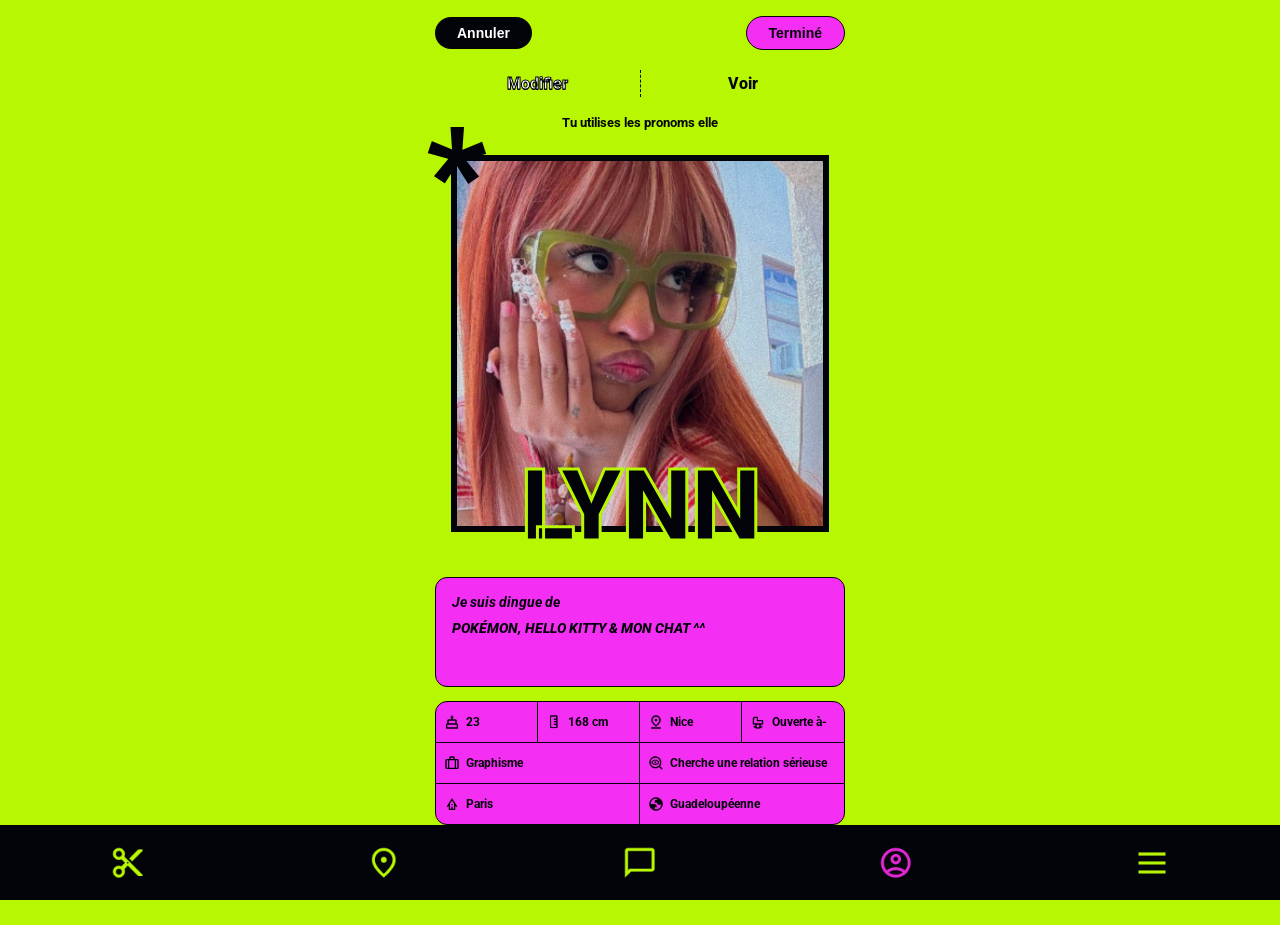
==== index.html @ a9d24683 "upload des fichiers fichiers html et dossiers d'images" ====
<!DOCTYPE html>
<html lang="fr">
<head>
    <meta charset="UTF-8">
    <meta name="viewport" content="width=device-width, initial-scale=1.0">
    <title>Modifier le profil - Lynn</title>
    <link rel="stylesheet" href="style.css">
</head>
<body>

    <!-- ÉTAPE 1 : Boutons du haut -->
    <header class="top-bar">
        <button class="btn btn-cancel">Annuler</button>
        <button class="btn btn-done">Terminé</button>
    </header>

    <!-- Onglets Modifier / Voir -->
    <nav class="tabs">
        <div class="tab active">Modifier</div>
        <div class="tab">Voir</div>
    </nav>

    <p class="pronouns">Tu utilises les pronoms elle</p>

    <!-- ÉTAPE 2 : Photo de profil + éléments superposés -->
    <section class="profile-photo-container">
        <span class="asterisk">*</span>
        
        <!-- MODIFIE LE CHEMIN DE TA PHOTO CI-DESSOUS -->
        <img src="IMAGES/Profile pic_lynn.png" alt="Photo de profil de Lynn" class="profile-pic">
        
        <h1 class="profile-name">LYNN</h1>
    </section>

    <!-- ÉTAPE 3 : Carte Bio -->
    <section class="bio-card">
        <p class="bio-intro">Je suis dingue de</p>
        <p class="bio-text">POKÉMON, HELLO KITTY &amp; MON CHAT ^^</p>
    </section>

    <!-- ÉTAPE 4 : Grille d'informations -->
    <section class="info-grid">
        <!-- Ligne 1 (4 colonnes) -->
        <div class="info-row-4">
            <div class="info-cell">
                <!-- MODIFIE L'ICÔNE CI-DESSOUS -->
                <img src="IMAGES/Group 7.png" alt=""> <span>23</span>
            </div>
            <div class="info-cell">
                <!-- MODIFIE L'ICÔNE CI-DESSOUS -->
                <img src="IMAGES/Group 10.png" alt=""> <span>168 cm</span>
            </div>
            <div class="info-cell">
                <!-- MODIFIE L'ICÔNE CI-DESSOUS -->
                <img src="IMAGES/Group 5.png" alt=""> <span>Nice</span>
            </div>
            <div class="info-cell">
                <!-- MODIFIE L'ICÔNE CI-DESSOUS -->
                <img src="IMAGES/Group 8.png" alt=""> <span>Ouverte à-</span>
            </div>
        </div>

        <!-- Ligne 2 (2 colonnes) -->
        <div class="info-row-2">
            <div class="info-cell">
                <!-- MODIFIE L'ICÔNE CI-DESSOUS -->
                <img src="IMAGES/trip.png" alt=""> <span>Graphisme</span>
            </div>
            <div class="info-cell">
                <!-- MODIFIE L'ICÔNE CI-DESSOUS -->
                <img src="IMAGES/mystery.png" alt=""> <span>Cherche une relation sérieuse</span>
            </div>
        </div>

        <!-- Ligne 3 (2 colonnes) -->
        <div class="info-row-2">
            <div class="info-cell">
                <!-- MODIFIE L'ICÔNE CI-DESSOUS -->
                <img src="IMAGES/bungalow.png" alt=""> <span>Paris</span>
            </div>
            <div class="info-cell">
                <!-- MODIFIE L'ICÔNE CI-DESSOUS -->
                <img src="IMAGES/globe.png" alt=""> <span>Guadeloupéenne</span>
            </div>
        </div>
    </section>

    <!-- BARRE DE NAVIGATION DU BAS (Tes icônes sont déjà placées) -->
    <div class="tabbar">
        <img src="IMAGES/content_cut.png" alt="ciseaux">
        <img src="IMAGES/location_on.png" alt="localisation">
        <img src="IMAGES/chat_bubble.png" alt="message">
        <img src="IMAGES/account_circle.png" alt="compte">
        <img src="IMAGES/dehaze.png" alt="menu">
    </div>

</body>
</html>
---- style.css ----
@import url('https://fonts.googleapis.com/css2?family=Inter:wght@600;700;800;900&family=Roboto:ital,wght@0,500;0,700;1,700&display=swap');

/* Reset de base pour éviter les marges surprises */
* {
    box-sizing: border-box;
    margin: 0;
    padding: 0;
}

body {
    background-color: #B7F701;
    font-family: 'Roboto', sans-serif;
    color: #030409;
    padding: 16px 20px 100px 20px; /* 100px en bas pour ne pas être caché par la tabbar */
    max-width: 450px; /* Simule un écran mobile sur ordinateur */
    margin: 0 auto;
}

/* --- ÉTAPE 1 : Header & Onglets --- */
.top-bar {
    display: flex;
    justify-content: space-between;
    align-items: center;
    margin-bottom: 20px;
}

.btn {
    padding: 8px 22px;
    border-radius: 20px;
    font-weight: 700;
    font-size: 14px;
    cursor: pointer;
}

.btn-cancel {
    background-color: #030409;
    color: #FFFFFF;
    border: none;
}

.btn-done {
    background-color: #F42EF3;
    color: #030409;
    border: 1.5px solid #030409;
}

.tabs {
    display: flex;
    margin-bottom: 18px;
}

.tab {
    flex: 1;
    text-align: center;
    font-weight: 800;
    font-size: 16px;
    padding: 4px 0;
}

.tab:first-child {
    border-right: 1px dashed #030409;
}

/* Effet texte blanc avec contour noir sur "Modifier" */
.tab.active {
    color: #FFFFFF;
    -webkit-text-stroke: 1px #030409;
    text-shadow: 0px 1px 0px #030409;
}

.pronouns {
    text-align: center;
    font-weight: 700;
    font-size: 13px;
    margin-bottom: 25px;
}

/* --- ÉTAPE 2 : Photo & Prénom --- */
.profile-photo-container {
    position: relative;
    width: 92%;
    margin: 0 auto 45px auto;
}

.asterisk {
    position: absolute;
    top: -45px;
    left: -25px;
    font-size: 130px;
    font-weight: 900;
    line-height: 1;
    color: #030409;
    z-index: 2;
    pointer-events: none;
}

.profile-pic {
    width: 100%;
    aspect-ratio: 1 / 1; /* Garde la photo parfaitement carrée */
    object-fit: cover;   
    border: 6px solid #030409;
    display: block;
}

.profile-name {
    position: absolute;
    bottom: -24px;
    left: 50%;
    transform: translateX(-50%);
    padding: 0 12px;
    font-family: 'Roboto', black;
    font-size: 100px;
    font-weight: 900;
    letter-spacing: -1px;
    line-height: 1;
    color: #030409;
    -webkit-text-stroke:3px #B7F701;
}

/* --- ÉTAPE 3 : Carte Bio --- */
.bio-card {
    background-color: #F42EF3;
    border: 1.5px solid #030409;
    border-radius: 12px;
    padding: 16px;
    min-height: 110px;
    margin-bottom: 14px;
}

.bio-intro {
    font-style: italic;
    font-weight: 700;
    font-size: 14px;
    margin-bottom: 10px;
}

.bio-text {
    font-style: italic;
    font-weight: 800;
    font-size: 14px;
    text-transform: uppercase;
}

/* --- ÉTAPE 4 : Grille d'infos --- */
.info-grid {
    background-color: #F42EF3;
    border: 1.5px solid #030409;
    border-radius: 12px;
    overflow: hidden; /* Permet aux bordures internes de respecter les coins arrondis */
}

.info-row-4 {
    display: grid;
    grid-template-columns: repeat(4, 1fr);
    border-bottom: 1px solid #030409;
}

.info-row-2 {
    display: grid;
    grid-template-columns: 1fr 1fr;
    border-bottom: 1px solid #030409;
}

.info-row-2:last-child {
    border-bottom: none;
}

.info-cell {
    display: flex;
    align-items: center;
    gap: 6px;
    padding: 12px 8px;
    font-weight: 700;
    font-size: 12px;
    border-right: 1px solid #030409;
}

.info-cell:last-child {
    border-right: none;
}

.info-cell img {
    width: 16px;
    height: 16px;
    object-fit: contain;
}

/* --- BARRE DE NAVIGATION (Ton code corrigé) --- */
.tabbar {
    background-color: #030409;
    height: 75px;
    position: fixed;
    bottom: 0;
    right: 0;
    left: 0;
    display: flex;
    justify-content: space-around;
    align-items: center;
    z-index: 10;
}

.tabbar img {
    height: 36px; /* Légèrement réduit pour correspondre aux proportions du modèle */
}
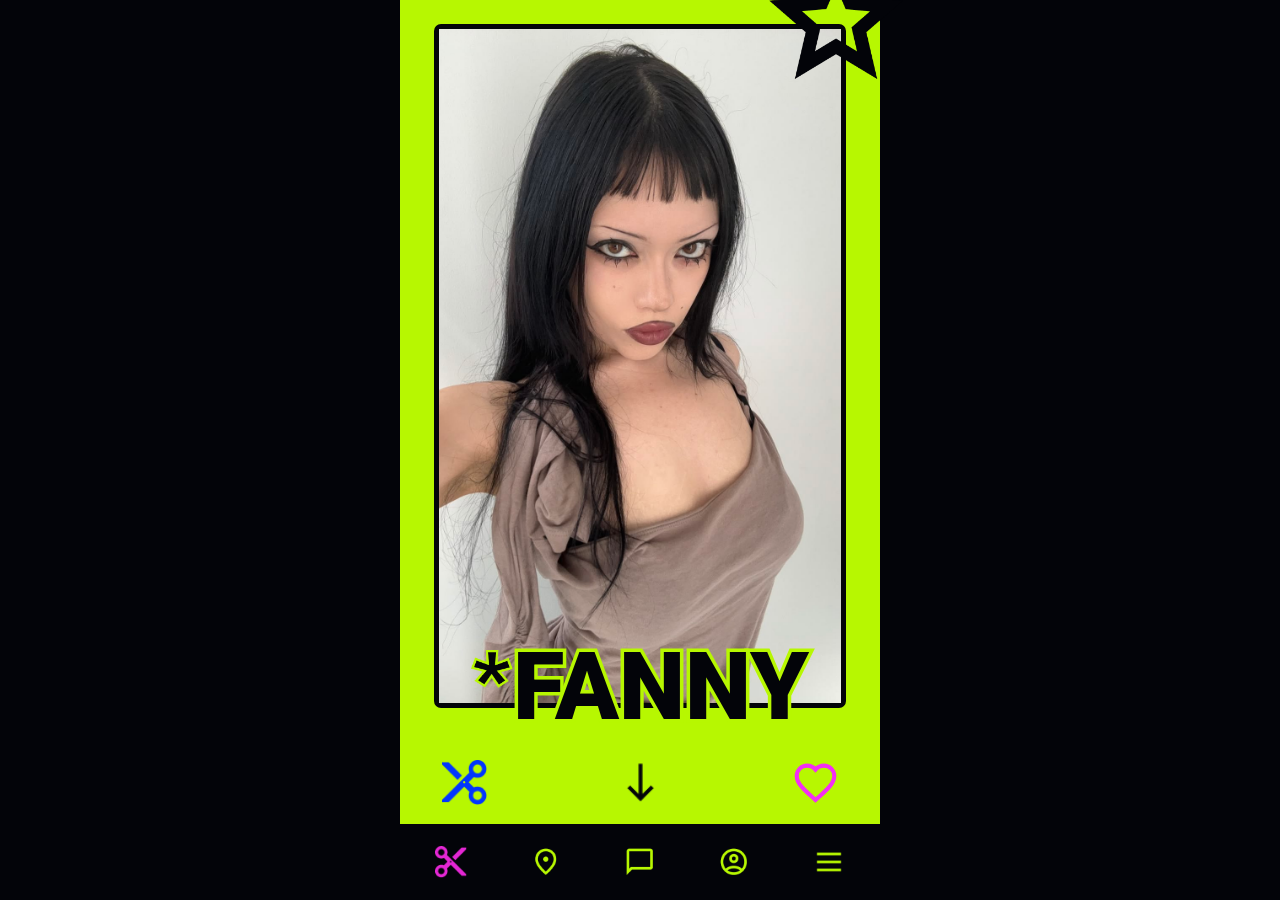
==== commit 67e99a9a: "Correction des fichiers" ====
--- a/index.html
+++ b/index.html
@@ -3,96 +3,85 @@
 <head>
     <meta charset="UTF-8">
     <meta name="viewport" content="width=device-width, initial-scale=1.0">
-    <title>Modifier le profil - Lynn</title>
-    <link rel="stylesheet" href="style.css">
+    <meta name="theme-color" content="#b7f701">
+    <title>Accueil — Swipe</title>
+    <link rel="stylesheet" href="styles.css">
 </head>
-<body>
+<body class="page-swipe">
 
-    <!-- ÉTAPE 1 : Boutons du haut -->
-    <header class="top-bar">
-        <button class="btn btn-cancel">Annuler</button>
-        <button class="btn btn-done">Terminé</button>
-    </header>
+    <div class="carte">
+        <div class="photo-box" id="carte-photo">
+            <img src="Pages%20Accueil-Swipe/photos/celeste.jpg" alt="" class="photo-suivante">
+            <h1 class="nom nom-suivant">
+                <img src="Pages%20Accueil-Swipe/photos/Vector.png" alt="" class="ast">
+                CÉLESTE
+            </h1>
 
-    <!-- Onglets Modifier / Voir -->
-    <nav class="tabs">
-        <div class="tab active">Modifier</div>
-        <div class="tab">Voir</div>
-    </nav>
+            <img src="Pages%20Accueil-Swipe/photos/c232435498f0183243df01b113a11bbe.jpg" alt="" class="photo moitie-haut">
+            <img src="Pages%20Accueil-Swipe/photos/c232435498f0183243df01b113a11bbe.jpg" alt="" class="photo moitie-bas">
+            <h1 class="nom nom-fanny">
+                <img src="Pages%20Accueil-Swipe/photos/Vector.png" alt="" class="ast">
+                FANNY
+            </h1>
 
-    <p class="pronouns">Tu utilises les pronoms elle</p>
+            <div class="match-message" id="texte-match">
+                BRAVO LES<br>LESBIENNES !!!
+            </div>
 
-    <!-- ÉTAPE 2 : Photo de profil + éléments superposés -->
-    <section class="profile-photo-container">
-        <span class="asterisk">*</span>
-        
-        <!-- MODIFIE LE CHEMIN DE TA PHOTO CI-DESSOUS -->
-        <img src="IMAGES/Profile pic_lynn.png" alt="Photo de profil de Lynn" class="profile-pic">
-        
-        <h1 class="profile-name">LYNN</h1>
-    </section>
+            <img src="Pages%20Accueil-Swipe/photos/star.png" alt="" class="etoile">
+        </div>
 
-    <!-- ÉTAPE 3 : Carte Bio -->
-    <section class="bio-card">
-        <p class="bio-intro">Je suis dingue de</p>
-        <p class="bio-text">POKÉMON, HELLO KITTY &amp; MON CHAT ^^</p>
-    </section>
-
-    <!-- ÉTAPE 4 : Grille d'informations -->
-    <section class="info-grid">
-        <!-- Ligne 1 (4 colonnes) -->
-        <div class="info-row-4">
-            <div class="info-cell">
-                <!-- MODIFIE L'ICÔNE CI-DESSOUS -->
-                <img src="IMAGES/Group 7.png" alt=""> <span>23</span>
-            </div>
-            <div class="info-cell">
-                <!-- MODIFIE L'ICÔNE CI-DESSOUS -->
-                <img src="IMAGES/Group 10.png" alt=""> <span>168 cm</span>
-            </div>
-            <div class="info-cell">
-                <!-- MODIFIE L'ICÔNE CI-DESSOUS -->
-                <img src="IMAGES/Group 5.png" alt=""> <span>Nice</span>
-            </div>
-            <div class="info-cell">
-                <!-- MODIFIE L'ICÔNE CI-DESSOUS -->
-                <img src="IMAGES/Group 8.png" alt=""> <span>Ouverte à-</span>
+        <div class="actions">
+            <div id="btn-gauche"><img src="Pages%20Accueil-Swipe/photos/content_cutBLUE.png" alt=""></div>
+            <div id="btn-reset"><img src="Pages%20Accueil-Swipe/photos/east.png" alt=""></div>
+            <div id="btn-droite">
+                <svg class="coeur-svg" viewBox="0 0 24 24">
+                    <path d="M12 21.35l-1.45-1.32C5.4 15.36 2 12.28 2 8.5 2 5.42 4.42 3 7.5 3c1.74 0 3.41.81 4.5 2.09C13.09 3.81 14.76 3 16.5 3 19.58 3 22 5.42 22 8.5c0 3.78-3.4 6.86-8.55 11.54L12 21.35z"/>
+                </svg>
             </div>
         </div>
-
-        <!-- Ligne 2 (2 colonnes) -->
-        <div class="info-row-2">
-            <div class="info-cell">
-                <!-- MODIFIE L'ICÔNE CI-DESSOUS -->
-                <img src="IMAGES/trip.png" alt=""> <span>Graphisme</span>
-            </div>
-            <div class="info-cell">
-                <!-- MODIFIE L'ICÔNE CI-DESSOUS -->
-                <img src="IMAGES/mystery.png" alt=""> <span>Cherche une relation sérieuse</span>
-            </div>
-        </div>
-
-        <!-- Ligne 3 (2 colonnes) -->
-        <div class="info-row-2">
-            <div class="info-cell">
-                <!-- MODIFIE L'ICÔNE CI-DESSOUS -->
-                <img src="IMAGES/bungalow.png" alt=""> <span>Paris</span>
-            </div>
-            <div class="info-cell">
-                <!-- MODIFIE L'ICÔNE CI-DESSOUS -->
-                <img src="IMAGES/globe.png" alt=""> <span>Guadeloupéenne</span>
-            </div>
-        </div>
-    </section>
-
-    <!-- BARRE DE NAVIGATION DU BAS (Tes icônes sont déjà placées) -->
-    <div class="tabbar">
-        <img src="IMAGES/content_cut.png" alt="ciseaux">
-        <img src="IMAGES/location_on.png" alt="localisation">
-        <img src="IMAGES/chat_bubble.png" alt="message">
-        <img src="IMAGES/account_circle.png" alt="compte">
-        <img src="IMAGES/dehaze.png" alt="menu">
     </div>
 
+    <div class="tabbar">
+        <div id="ciseaux-tab"><img src="Pages%20Accueil-Swipe/photos/content_cut.png" alt=""></div>
+        <div><img src="Pages%20Accueil-Swipe/photos/location_on.png" alt=""></div>
+        <div><img src="Pages%20Accueil-Swipe/photos/chat_bubble.png" alt=""></div>
+        <a href="utilisateur.html" aria-label="Ouvrir le profil"><img src="Pages%20Accueil-Swipe/photos/account_circle.png" alt="Profil"></a>
+        <div><img src="Pages%20Accueil-Swipe/photos/dehaze.png" alt=""></div>
+    </div>
+
+    <script>
+        const carte = document.getElementById('carte-photo');
+        const btnGauche = document.getElementById('btn-gauche');
+        const btnDroite = document.getElementById('btn-droite');
+        const btnReset = document.getElementById('btn-reset');
+        const coeur = document.querySelector('.coeur-svg');
+        const texteMatch = document.getElementById('texte-match');
+        const ciseauxTab = document.getElementById('ciseaux-tab');
+
+        btnGauche.addEventListener('click', () => {
+            carte.classList.add('decoupe');
+            coeur.classList.remove('rempli');
+            texteMatch.classList.remove('visible');
+        });
+
+        btnDroite.addEventListener('click', () => {
+            coeur.classList.toggle('rempli');
+            texteMatch.classList.toggle('visible');
+        });
+
+        btnReset.addEventListener('click', () => {
+            carte.classList.remove('decoupe');
+            coeur.classList.remove('rempli');
+            texteMatch.classList.remove('visible');
+        });
+
+        ciseauxTab.addEventListener('click', () => {
+            ciseauxTab.classList.remove('anime-ciseaux');
+            void ciseauxTab.offsetWidth;
+            ciseauxTab.classList.add('anime-ciseaux');
+        });
+    </script>
+
 </body>
-</html>+</html>
--- a/styles.css
+++ b/styles.css
@@ -0,0 +1,144 @@
+@import url('https://fonts.googleapis.com/css2?family=Roboto:ital,wght@0,500;0,700;0,900;1,500;1,700;1,900&display=swap');
+
+/* DADG2 — styles communs */
+:root {
+    color-scheme: light;
+    --lime: #b7f701;
+    --pink: #f42ef3;
+    --ink: #030409;
+    --paper: #fff;
+    --font: 'Roboto', Arial, sans-serif;
+    --nav-height: 76px;
+    --page-width: 480px;
+}
+
+* { box-sizing: border-box; }
+html { min-height: 100%; background: var(--ink); }
+body {
+    min-height: 100vh;
+    margin: 0 auto;
+    max-width: var(--page-width);
+    overflow-x: hidden;
+    padding-bottom: calc(var(--nav-height) + 18px);
+    background: var(--lime);
+    color: var(--ink);
+    font-family: var(--font);
+}
+button { font: inherit; }
+
+/* Navigation partagée */
+.tabbar {
+    position: fixed;
+    z-index: 20;
+    right: 0;
+    bottom: 0;
+    left: 0;
+    display: flex;
+    align-items: center;
+    justify-content: space-around;
+    height: var(--nav-height);
+    max-width: var(--page-width);
+    margin: 0 auto;
+    padding: 8px 4px;
+    background: var(--ink);
+}
+.tabbar > div, .tabbar > a { display: grid; place-items: center; min-width: 42px; cursor: pointer; }
+.tabbar img { display: block; width: 32px; height: 32px; object-fit: contain; margin: 0; }
+.tabbar > :nth-child(odd) img { filter: none; }
+
+/* Accueil swipe */
+.page-swipe { padding-bottom: calc(var(--nav-height) + 12px); }
+.page-swipe .carte { padding: 24px 8% 0; }
+.page-swipe .photo-box {
+    position: relative;
+    height: min(76vh, 760px);
+    min-height: 470px;
+    border: 5px solid var(--ink);
+    border-radius: 7px;
+    background: #ddd;
+}
+.page-swipe .photo-suivante, .page-swipe .photo {
+    position: absolute; inset: 0; display: block; width: 100%; height: 100%;
+    object-fit: cover;
+}
+.page-swipe .photo-suivante { z-index: 1; }
+.page-swipe .photo { z-index: 2; transition: transform .6s ease-in, opacity .6s ease-in; }
+.page-swipe .moitie-haut { clip-path: polygon(0 0,100% 0,100% 35%,0 65%); }
+.page-swipe .moitie-bas { clip-path: polygon(0 64.5%,100% 34.5%,100% 100%,0 100%); }
+.page-swipe .photo-box.decoupe .moitie-haut { transform: translate(-120%,-60px) rotate(-20deg); opacity: 0; }
+.page-swipe .photo-box.decoupe .moitie-bas { transform: translate(120%,60px) rotate(20deg); opacity: 0; }
+.page-swipe .nom {
+    position: absolute; bottom: -31px; left: 50%; z-index: 3; display: flex; align-items: center;
+    margin: 0; transform: translateX(-50%); color: var(--ink); white-space: nowrap;
+    font-size: clamp(58px, 18vw, 94px); font-weight: 900; line-height: 1;
+    -webkit-text-stroke: 7px var(--lime); paint-order: stroke fill;
+}
+.page-swipe .ast { position: relative; top: -18px; width: 42px; height: auto; }
+.page-swipe .nom-suivant { z-index: 2; opacity: 0; transition: opacity .4s ease .3s; }
+.page-swipe .photo-box.decoupe .nom-suivant { opacity: 1; }
+.page-swipe .nom-fanny { transition: transform .6s ease-in, opacity .6s ease-in; }
+.page-swipe .photo-box.decoupe .nom-fanny { transform: translateX(calc(-50% + 120%)) translateY(60px) rotate(20deg); opacity: 0; }
+.page-swipe .etoile { position: absolute; z-index: 4; top: -90px; right: -75px; width: 160px; }
+.page-swipe .match-message {
+    position: absolute; top: 45%; left: 50%; z-index: 5; padding: 15px 20px;
+    transform: translate(-50%,-50%) scale(.3) rotate(-8deg); opacity: 0; pointer-events: none;
+    border: 4px solid var(--ink); background: var(--pink); color: var(--ink);
+    box-shadow: 6px 6px 0 var(--lime); font-size: clamp(22px,7vw,32px); font-weight: 900;
+    line-height: 1.1; text-align: center; white-space: nowrap;
+    transition: transform .4s cubic-bezier(.175,.885,.32,1.275), opacity .3s ease;
+}
+.page-swipe .match-message.visible { transform: translate(-50%,-50%) scale(1) rotate(-8deg); opacity: 1; }
+.page-swipe .actions { display: flex; align-items: center; justify-content: space-between; margin-top: 52px; padding: 0 8px; }
+.page-swipe .actions div { display: grid; place-items: center; cursor: pointer; }
+.page-swipe .actions img, .page-swipe .coeur-svg { width: 45px; height: 45px; }
+.page-swipe .actions img { object-fit: contain; }
+.page-swipe .coeur-svg { fill: transparent; stroke: var(--pink); stroke-width: 2.2; transition: .3s ease; }
+.page-swipe .coeur-svg.rempli { fill: var(--pink); transform: scale(1.35); opacity: .65; }
+.page-swipe .anime-ciseaux img { animation: snip .5s ease; }
+@keyframes snip { 0%,100% { transform: scale(1) rotate(0); } 25%,75% { transform: scale(1.3) rotate(-25deg); } 50% { transform: scale(1.3) rotate(15deg); } }
+
+/* Page utilisateur */
+.page-user { display: flex; flex-direction: column; align-items: center; padding: 22px 13px calc(var(--nav-height) + 18px); text-align: center; background-color: var(--lime); }
+.page-user .header { position: absolute; top: 14px; right: max(18px, calc((100vw - var(--page-width))/2 + 18px)); display: flex; gap: 16px; }
+.page-user .header img { width: 24px; height: 24px; margin: 0; object-fit: contain; }
+.page-user .photo-utilisatrice { position: relative; width: min(70vw, 200px); aspect-ratio: 1; margin: 5px auto 0; }
+.page-user .photo-utilisatrice > img { display: block; width: 100%; height: 100%; margin: 0; border: 5px solid var(--ink); border-radius: 50%; object-fit: cover; }
+.page-user h2 { margin: 0 0 28px; font-size: 16px; font-style: italic; font-weight: 900; }
+.page-user .profile-actions { display: grid; width: 100%; gap: 9px; }
+.page-user .profile-actions > div { position: relative; display: flex; min-height: 48px; align-items: center; justify-content: center; padding: 8px 42px; border: 2px solid var(--ink); border-radius: 9px; background: var(--ink); box-shadow: 0 3px 0 #0003; }
+.page-user .profile-actions > div:nth-child(2) { background: var(--pink); }
+.page-user .profile-actions img { position: absolute; left: 25px; width: 18px; height: 18px; margin: 0; object-fit: contain; }
+.page-user .profile-actions p { margin: 0; color: var(--paper); font-size: 12px; font-style: italic; font-weight: 900; }
+.page-user .profile-actions > div:nth-child(2) p { color: var(--ink); }
+
+/* Édition du profil */
+.page-profile { padding: 16px 18px calc(var(--nav-height) + 18px); }
+.page-profile .top-bar { display: flex; align-items: center; justify-content: space-between; margin-bottom: 18px; }
+.page-profile .btn { padding: 8px 20px; border: 1.5px solid var(--ink); border-radius: 22px; font-size: 14px; font-weight: 700; font-style: italic; cursor: pointer; }
+.page-profile .btn-cancel { border-color: var(--ink); background: var(--ink); color: var(--paper); }
+.page-profile .btn-done { background: var(--pink); color: var(--ink); }
+.page-profile .tabs { display: flex; margin-bottom: 14px; border-bottom: 1px dashed var(--pink); }
+.page-profile .tab { flex: 1; padding: 5px 0 10px; text-align: center; font-weight: 900; }
+.page-profile .tab:first-child { border-right: 1px dashed var(--ink); }
+.page-profile .tab.active { color: var(--paper); -webkit-text-stroke: 1px var(--ink); text-shadow: 0 1px var(--ink); }
+.page-profile .pronouns { margin: 0 0 18px; text-align: center; font-size: 13px; font-weight: 700; }
+.page-profile .profile-photo-container { position: relative; width: 100%; margin: 0 auto 38px; }
+.page-profile .asterisk { position: absolute; z-index: 2; top: -45px; left: -22px; color: var(--ink); font-size: 120px; font-weight: 900; line-height: 1; pointer-events: none; }
+.page-profile .profile-pic { display: block; width: 100%; aspect-ratio: 1 / .88; border: 5px solid var(--ink); border-radius: 6px; object-fit: cover; }
+.page-profile .profile-name { position: absolute; bottom: -25px; left: 50%; margin: 0; padding: 0 10px; transform: translateX(-50%); color: var(--ink); font-size: clamp(72px, 24vw, 112px); font-weight: 900; letter-spacing: -3px; line-height: 1; white-space: nowrap; -webkit-text-stroke: 4px var(--lime); paint-order: stroke fill; }
+.page-profile .bio-card, .page-profile .info-grid { overflow: hidden; border: 2px solid var(--ink); border-radius: 11px; background: var(--pink); }
+.page-profile .bio-card { min-height: 110px; margin-bottom: 14px; padding: 16px 18px; box-shadow: 0 3px 0 #0003; }
+.page-profile .bio-intro, .page-profile .bio-text { margin: 0 0 10px; color: var(--paper); font-size: 14px; font-style: italic; font-weight: 800; }
+.page-profile .bio-text { margin-bottom: 0; text-transform: uppercase; }
+.page-profile .info-row-4, .page-profile .info-row-2 { display: grid; border-bottom: 1px solid var(--ink); }
+.page-profile .info-row-4 { grid-template-columns: repeat(4,minmax(0,1fr)); }
+.page-profile .info-row-2 { grid-template-columns: repeat(2,minmax(0,1fr)); }
+.page-profile .info-row-2:last-child { border-bottom: 0; }
+.page-profile .info-cell { display: flex; min-width: 0; align-items: center; gap: 7px; padding: 11px 8px; border-right: 1px solid var(--ink); font-size: 12px; font-weight: 800; }
+.page-profile .info-cell:last-child { border-right: 0; }
+.page-profile .info-cell img { flex: 0 0 17px; width: 17px; height: 17px; object-fit: contain; }
+
+@media (min-width: 600px) {
+    .page-swipe .carte { padding-right: 34px; padding-left: 34px; }
+    .page-profile { padding-right: 24px; padding-left: 24px; }
+}
